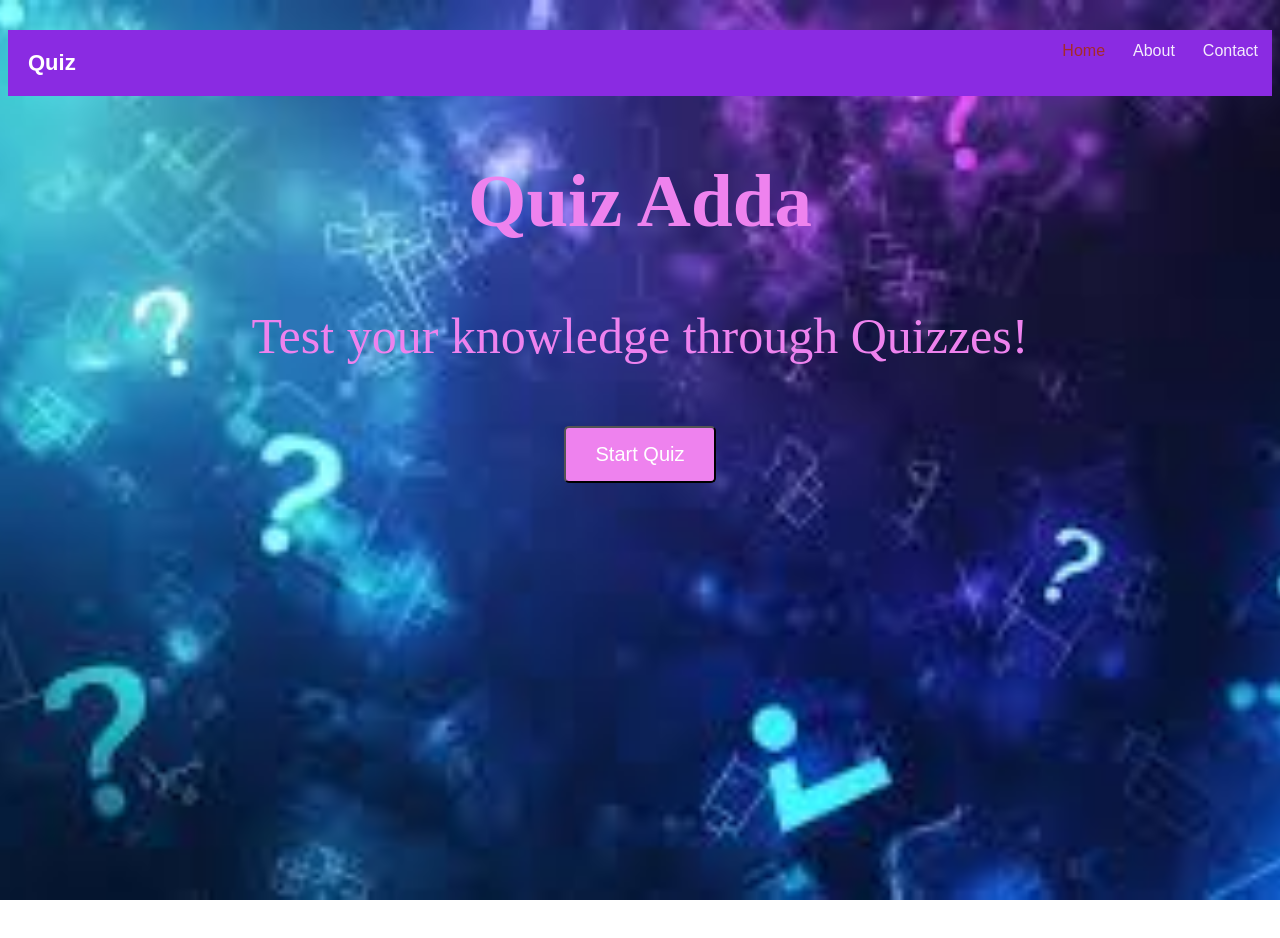
==== index.html @ b514cbc5 "My first website" ====
<!DOCTYPE html>
<html lang="en">
<head>
    <meta charset="UTF-8">
    <meta name="viewport" content="width=device-width, initial-scale=1.0">
    <title>quiz application</title>
    <link rel="stylesheet" href="style.css">
</head>
<body>
    <nav class="navbar">
        <div class="logo">Quiz</div>
        <a href="index.html" class="active">Home</a>
        <a href="about.html">About</a>
        <a href="contact.html">Contact</a>
    </nav>

    <section class="Home">
        <div class="Home-Content">
          <h1>Quiz Adda</h1>  <p> Test your knowledge through Quizzes!</p>
          <button class="start-btn">Start Quiz</button>
          </div>
    </section>


</body>
</html>
---- style.css ----
body {
  height:100vh;
  background-image:url(bluepink.jpeg) ;
  background-repeat: no-repeat;
  background-position: center center;
  background-size: cover;
  background-attachment: fixed;
}

.Home {
  text-align: center;
  font-family: 'Lucida Handwriting', cursive;
  font-size: 50px;
  color: violet;
  margin-bottom: 20px;
  
  
}

.navbar {
  display: flex;
  justify-content: flex-end;
  overflow: hidden;
  background-color: blueviolet;
  background-position:100%;
  font-family: Arial, Helvetica, sans-serif;
  margin-top: 30px;
}

.navbar a {
  float: left;
  font-size: 16px;
  color: rgba(255, 255, 255, 0.911);
  text-align: center;
  padding: 12px 14px;
  text-decoration: none;
  transition: .3s;
}

.navbar a:hover,
.navbar a.active{
  color: brown;
}

.logo {
  margin-right: auto; /* Pushes the logo to the left */
  font-size: 22px;
  font-weight: bold;
  color: white;
  padding: 20px;
}

.Home-content
{
  text-align: center;
  width: 100%;
  justify-content: center;
  font-size: 50px;
}

 .start-btn{
  background-color:violet;
  color: white;
  padding: 15px 30px;
  font-size: 20px;
  cursor: pointer;
  border-radius: 5px;
  transition: background-color 0.3s ease;
}

.About {
  text-align: center;
  font-family: 'Lucida Handwriting', cursive;
  font-size: 30px;
  color: violet;
  margin-top: 50px;
}

.About-Content {
  text-align: center;
  width: 60%;
  margin: auto;
  font-size: 20px;
  background-color: blueviolet;
  padding: 30px;
  border-radius: 10px;
}

.contact {
  text-align: center;
  font-family: 'Lucida Handwriting', cursive;
  font-size: 30px;
  color: violet;
  margin-top: 50px;
}
.Contact-Content {
  text-align: center;
  width: 60%;
  margin: auto;
  font-size: 20px;
  background-color: blueviolet;
  padding: 30px;
  border-radius: 10px;
}
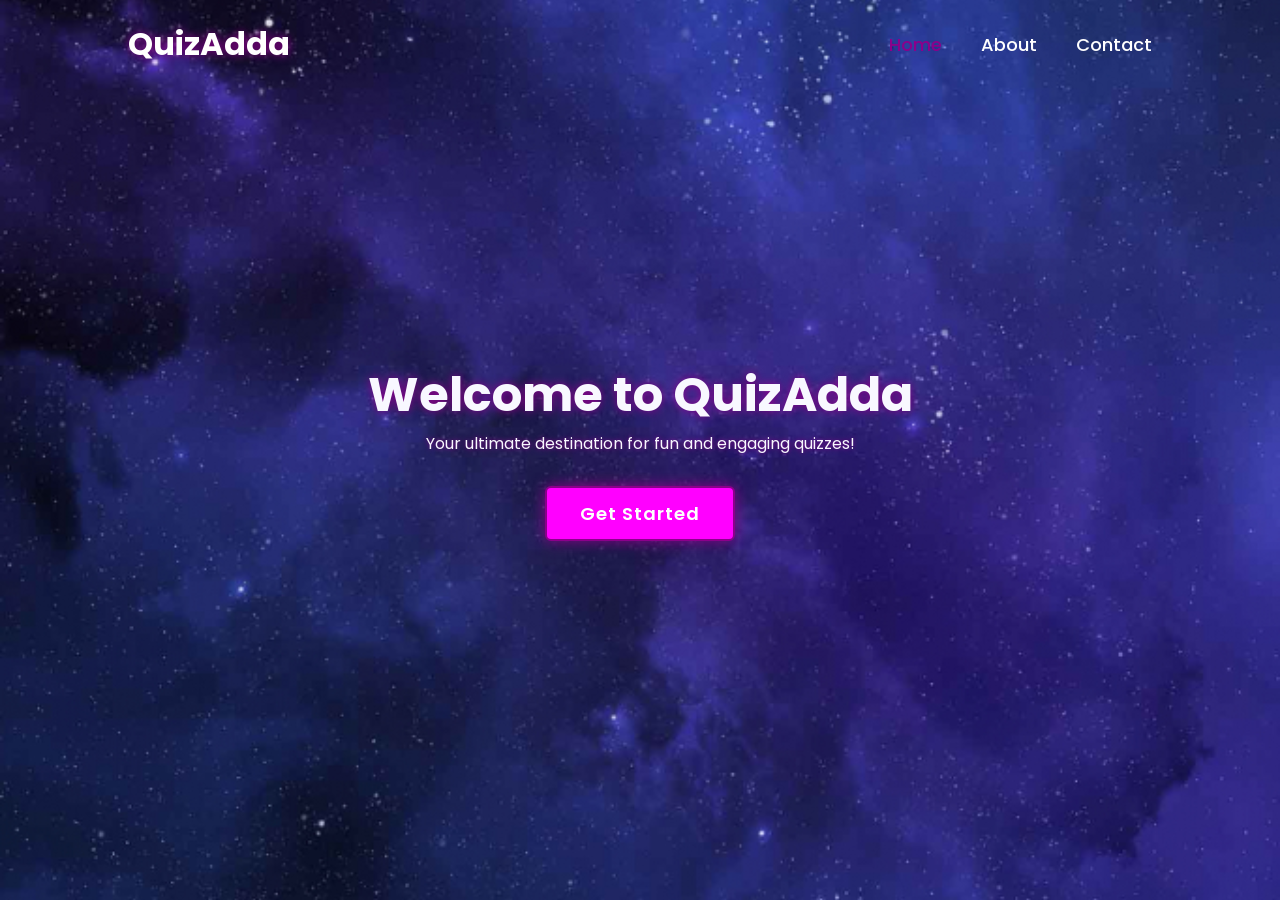
==== commit 9ecc4f36: "problem solution" ====
--- a/index.html
+++ b/index.html
@@ -3,24 +3,90 @@
 <head>
     <meta charset="UTF-8">
     <meta name="viewport" content="width=device-width, initial-scale=1.0">
-    <title>quiz application</title>
+    <title>Quiz Website</title>
     <link rel="stylesheet" href="style.css">
 </head>
 <body>
-    <nav class="navbar">
-        <div class="logo">Quiz</div>
-        <a href="index.html" class="active">Home</a>
-        <a href="about.html">About</a>
-        <a href="contact.html">Contact</a>
-    </nav>
+    <main class="main">
+        <header class="header">
+            <a href="#" class="logo">QuizAdda</a>
 
-    <section class="Home">
-        <div class="Home-Content">
-          <h1>Quiz Adda</h1>  <p> Test your knowledge through Quizzes!</p>
-          <button class="start-btn">Start Quiz</button>
-          </div>
-    </section>
+            <nav class="navbar">
+                <a href="#" class="active">Home</a>
+                <a href="#">About</a>
+                <a href="#">Contact</a>
+                </nav>
+        </header>
+        <div class="container">
+         <section class="quiz-section">
+            <div class="quiz-box">
+                <h1>Quiz Adda</h1>
+                <div class="quiz-header">
+                    <span>Test Your Knowledge</span>
+                    <span class="header-score">Score: 0/15</span>
+            </div> 
+             <h2 class="question-text">What does HTML stand for?</h2>
+            <div class="option-list">
+                <div class="option">
+                    <span>A.Hyper Text Markup Language</span>
+                </div>
+                <div class="option">
+                    <span>B.Hyperlinks and Text Markup Language</span>
+                </div>
+                <div class="option">
+                    <span>C.Home Text Multiple  Language</span>
+                </div>
+                <div class="option">
+                    <span>D.High Tech Markup Language</span>
+                </div>
+                 </div>
 
+                 <div class="quiz-footer">
+                    <span class="question-total">1 of 15 Questions</span>
+                    <button class="next-btn">Next</button>
+                    </div>
+            </div>
 
+            <div class="result-box">
+                <h2>Quiz Result!</h2>
+                <div class="percentage-container">
+                    <div class="circular-progress">
+                        <span class="progress-value">0%</span>
+                    </div>
+                      
+         <span class="score-text">Your Score 0 out of 15</span>
+                </div>
+                <div class="buttons">
+            <button class="tryAgain-btn">Try Again</button>
+            <button class="goHome-btn">Go to Home</button>
+                </div>
+            </div>
+            
+         </section>
+        <section class="Home">
+            <div class="Home-content">
+                <h1>Welcome to QuizAdda</h1>
+                <p>Your ultimate destination for fun and engaging quizzes!</p>
+                <button class="start-btn">Get Started</button>
+            </div>
+        </section>
+    </div>
+         </main>
+  
+    <div class="popup-info">
+        <h2>Quiz Guide</h2>
+        <span class="info">1.Read every question carefully .</span>
+        <span class="info">2.Each question has four options.</span>
+        <span class="info">3.+ 1 mark for every correct answer.</span>
+        <span class="info">4.No negative marking.</span>
+        
+
+        <div class="btn-group">
+            <button class="info-btn exit-btn">Exit Quiz</button>
+            <a href="#" class="info-btn continue-btn">Continue</a>
+        </div>
+    </div>
+    <script src="question.js"></script>
+    <script src="script.js"></script>
 </body>
 </html>
--- a/style.css
+++ b/style.css
@@ -1,106 +1,420 @@
+@import url('https://fonts.googleapis.com/css2?family=Poppins:wght@300;400;500;600;700;800;900&display=swap');
+* {
+    box-sizing: border-box;
+    margin: 0;
+    padding: 0;
+    font-family: 'Poppins', sans-serif;
+}
+
 body {
-  height:100vh;
-  background-image:url(bluepink.jpeg) ;
-  background-repeat: no-repeat;
-  background-position: center center;
-  background-size: cover;
-  background-attachment: fixed;
-}
-
-.Home {
-  text-align: center;
-  font-family: 'Lucida Handwriting', cursive;
-  font-size: 50px;
-  color: violet;
-  margin-bottom: 20px;
-  
-  
-}
-
-.navbar {
-  display: flex;
-  justify-content: flex-end;
-  overflow: hidden;
-  background-color: blueviolet;
-  background-position:100%;
-  font-family: Arial, Helvetica, sans-serif;
-  margin-top: 30px;
-}
-
-.navbar a {
-  float: left;
-  font-size: 16px;
-  color: rgba(255, 255, 255, 0.911);
-  text-align: center;
-  padding: 12px 14px;
-  text-decoration: none;
-  transition: .3s;
-}
-
+    color: ghostwhite;
+    background: white;
+    overflow: hidden;
+}
+
+.header{
+    position: fixed;
+    top:0;
+    left: 0;
+    width:100%;
+    padding: 20px 10%;
+    background: transparent;
+    display:flex;
+    justify-content: space-between;
+    align-items: center;
+    z-index: 100;
+}
+
+.logo{
+    font-size: 32px;
+    font-weight: 700;
+    color: white;
+    text-decoration: none;
+    filter: drop-shadow(0 0 5px darkmagenta);
+}
+.navbar a{
+    color: white;
+    text-decoration: none;
+    font-size: 18px;
+    font-weight: 500;
+    margin-left: 35px;
+    transition:.3s;
+}
 .navbar a:hover,
 .navbar a.active{
-  color: brown;
-}
-
-.logo {
-  margin-right: auto; /* Pushes the logo to the left */
-  font-size: 22px;
-  font-weight: bold;
-  color: white;
-  padding: 20px;
-}
-
-.Home-content
-{
-  text-align: center;
-  width: 100%;
-  justify-content: center;
-  font-size: 50px;
-}
-
- .start-btn{
-  background-color:violet;
-  color: white;
-  padding: 15px 30px;
-  font-size: 20px;
-  cursor: pointer;
-  border-radius: 5px;
-  transition: background-color 0.3s ease;
-}
-
-.About {
-  text-align: center;
-  font-family: 'Lucida Handwriting', cursive;
-  font-size: 30px;
-  color: violet;
-  margin-top: 50px;
-}
-
-.About-Content {
-  text-align: center;
-  width: 60%;
-  margin: auto;
-  font-size: 20px;
-  background-color: blueviolet;
-  padding: 30px;
-  border-radius: 10px;
-}
-
-.contact {
-  text-align: center;
-  font-family: 'Lucida Handwriting', cursive;
-  font-size: 30px;
-  color: violet;
-  margin-top: 50px;
-}
-.Contact-Content {
-  text-align: center;
-  width: 60%;
-  margin: auto;
-  font-size: 20px;
-  background-color: blueviolet;
-  padding: 30px;
-  border-radius: 10px;
-}
-
-
+color:darkmagenta;
+}
+
+.main{
+    min-height: 100vh;
+    background:url('space.jpg');
+    background-size: cover;
+    background-position: center;
+    pointer-events: auto;
+    transition: .3s ease;
+
+}
+
+.main.active{
+    filter:blur(15px);
+    pointer-events: none;
+}
+
+
+.container{
+    display: flex;
+    height: 100vh;
+    width:200%;
+}
+.Home{
+    position: relative;
+    left: -50%;
+    width:100%;
+    display: flex;
+    justify-content: center;
+    align-items: center;
+}
+.Home-content{
+    max-width: 600px;
+    display: flex;
+    justify-content: center;
+    align-items: center;
+    flex-direction: column;
+
+}
+.Home-content h1{
+    font-size: 48px;
+    font-weight: 700;
+    text-shadow: 0 0 10px darkmagenta;
+}
+.Home-content p{
+    font-size: 16px;
+    text-align: center;
+    text-shadow:0 0 5px darkmagenta;
+    margin-bottom: 30px;
+}
+.Home-content .start-btn{
+    width: 190px;
+    height: 55px;
+    background:magenta;
+    border:2px solid darkmagenta;
+    outline: none;
+    border-radius: 6px;
+    box-shadow: 0 0 15px darkmagenta;
+    color: white;
+    letter-spacing: 1px;
+    font-size: 18px;
+    font-weight: 600;
+    cursor: pointer;
+    transition: .5s;
+}
+.Home-content .start-btn:hover{
+    background: darkmagenta;
+    box-shadow: none;
+
+}
+.popup-info{
+    position: absolute;
+    top:50%;
+    left:50%;
+    transform: translate(-50% ,-50%) scale(.9);
+    width:500px;
+    background: whitesmoke;
+    border-radius: 6px;
+    padding: 10px 25px;
+    opacity: 0;
+    pointer-events: none;
+    transition: .3s ease;
+}
+
+.popup-info.active{
+    opacity: 1;
+    pointer-events: auto;
+    transform: translate(-50% ,-50%) scale(1);
+}
+.popup-info h2{
+    font-size: 50px;
+    color:mediumorchid;
+}
+
+.popup-info .info{
+    display: inline-block;
+    font-size: 16px;
+    color: violet;
+    font-weight: 500;
+    margin: 4px 0;
+}
+
+.popup-info .btn-group{
+    display: flex;
+    justify-content: space-between;
+    align-items: center;
+    border-top: 1px solid lightgray;
+    margin-top: 10px;
+    padding: 15px 0 7px;
+}
+.popup-info .btn-group .info-btn{
+    display:inline-flex;
+    justify-content: center;
+    align-items: center;
+   width:130px;
+    height: 45px;
+    background: darkmagenta;
+    border: 2px solid darkmagenta;
+    outline: none;
+    border-radius: 6px;
+    text-decoration: none;
+    font-size: 16px;
+    font-weight: 600;
+    color: white;
+    box-shadow:0 0 10px hotpink;
+    cursor: pointer;
+    transition: .5s;
+}
+.popup-info .btn-group .info-btn:nth-child(1){
+    background: transparent;
+    color: darkmagenta;
+}
+.popup-info .btn-group .info-btn:nth-child(1):hover{
+    background: darkmagenta;
+    color: white;
+    box-shadow:0 0 10px hotpink;
+}
+.popup-info .btn-group .info-btn:nth-child(2):hover{
+ background: mediumvioletred;
+ border-color: mediumorchid;
+}
+.quiz-section{
+    position: relative;
+    left: -50%;
+    width:100%;
+    background: black;
+    display: flex;
+    justify-content: center;
+    align-items: center;
+    transition: .8s ease-in-out;
+    transition-delay: .25s;
+    z-index: 100;
+    opacity: 0;
+    pointer-events: none;
+}
+.quiz-section.active{
+    left: 0;
+}
+.quiz-section .quiz-box{
+    position: relative;
+    width:500px;
+    background :transparent;
+    border : 2px solid darkmagenta;
+    border-radius: 6px;
+    display: flex;
+    flex-direction: column;
+    padding: 5px 10px;
+    opacity:0;
+    pointer-events: none;
+    transform: scale(.9);
+    transition: .3s ease;
+    transition-delay: 0s;
+}
+.quiz-section .quiz-box.active{
+    opacity: 1;
+    pointer-events: auto;
+    transform: scale(1);
+    transition: 1s ease;
+    transition-delay: 1s;
+}
+
+
+.quiz-box h1{
+    font-size: 32px;
+    text-align: center;
+    background: linear-gradient(45deg, transparent, darkmagenta, transparent);
+    border-radius: 6px;
+}
+.quiz-box .quiz-header{
+    display: flex;
+    justify-content: space-between;
+    align-items: center;
+    padding: 20px 0;
+    border-bottom: 1px solid darkmagenta;
+}
+.quiz-header .span{
+    font-size: 18px;
+    font-weight: 500;
+}
+.quiz-header .header-score{
+    background: darkmagenta;
+    border-radius: 3px;
+    padding: 7px;
+}
+.quiz-box .question-text{
+    font-size: 20px;
+    font-weight: 600;
+}
+.option-list .option{
+    width:100%;
+    padding: 7px;
+    background:transparent;
+    border:2px solid purple;
+    border-radius: 4px;
+    font-size: 17px;
+    margin: 15px 0;
+    cursor: pointer;
+    transition:.3s;
+}
+.option-list .option:hover{
+    background:purple;
+    color: purple;
+    
+}
+
+.option-list .option.correct{
+    background:black;
+    color:#00a63d;
+    border-color:#00a63d;
+}
+.option-list .option.disabled{
+ pointer-events: none;
+}
+
+.option-list .option.incorrect{
+    background:black;
+    color:#a60045;
+    border-color:#a60045;
+}
+
+.quiz-box .quiz-footer{
+    display:flex;
+    justify-content: space-between;
+    align-items: center;
+    border-top: 1px solid darkmagenta;
+    padding-top: 20px;
+    margin-top: 25px;
+}
+.quiz-footer .question-total{
+    font-size: 16px;
+    font-weight:600;
+}
+.quiz-footer .next-btn{
+    width:100px;
+    height:45px;
+    background: purple;
+    border: 2px solid purple;
+    outline: none;
+    border-radius: 6px;
+    font-size: 16px;
+    font-weight: 600;
+    color: darkorchid;
+    cursor: pointer;
+    pointer-events: none;
+    transition: .5s;
+}
+.quiz-footer .next-btn.active:hover{
+    background: hotpink;
+    border-color: hotpink;
+}
+.quiz-footer .next-btn.active{
+    pointer-events: auto;
+    background: magenta;
+    border-color: magenta;
+    color: #fff;
+}
+.quiz-section .result-box{
+    position:absolute;
+    top:50%;
+    left:50%;
+    transform:translate(-50%,-50%) scale(.9);
+    width:500px;
+    background: transparent;
+    border:2px solid magenta;
+    border-radius: 6px;
+    padding: 20px;
+    display: flex;
+    flex-direction: column;
+    align-items: center;
+    opacity: 0;
+    pointer-events: none;
+    transition: .3s ease;
+}
+
+.quiz-section .result-box.active{
+    opacity: 1;
+    pointer-events: auto;
+    transform:translate(-50%,-50%) scale(1);
+
+}
+
+.result-box h1{
+    font-size: 52px;
+}
+.result-box .percentage-container{
+    width:300px;
+    display: flex;
+    flex-direction: column;
+    align-items: center;
+    margin: 20px 0 40px;
+}
+
+.percentage-container .circular-progress{
+    position: relative;
+    width:250px;
+    height: 250px;
+    background: conic-gradient(#c40094 3.6deg,rgba(255,255,255, .1)0deg);
+    border-radius: 50%;
+    display: flex;
+    justify-content: center;
+    align-items: center;
+}
+.percentage-container .circular-progress::before{
+    content: '';
+    position: absolute;
+    width: 210px;
+    height: 210px;
+    background: #09001d;
+    border-radius: 50%;
+}
+
+
+.circular-progress .progress-value{
+    position: relative;
+    font-size: 45px;
+    font-weight: 600;
+}
+
+.percentage-container .score-text{
+    font-size: 26px;
+    font-weight: 600;
+    margin-top: 20px;
+}
+
+.result-box .buttons{
+    display: flex;
+}
+
+.buttons button{
+    width: 130px;
+    height: 47px;
+    background:magenta;
+    border: 2px solid magenta;
+    outline: none;
+    border-radius: 6px;
+    font-size: 16px;
+    color: #fff;
+    font-weight: 600;
+    margin: 0 20px 20px;
+    cursor: pointer;
+    transition: .5s;
+}
+.buttons button:nth-child(1):hover{
+    background: magenta;
+    border-color: magenta;
+}
+
+.buttons button:nth-child(2){
+    background: transparent;
+    color: magenta;
+}
+.buttons button:nth-child(2):hover{
+    background: magenta;
+    color: #fff;
+}
